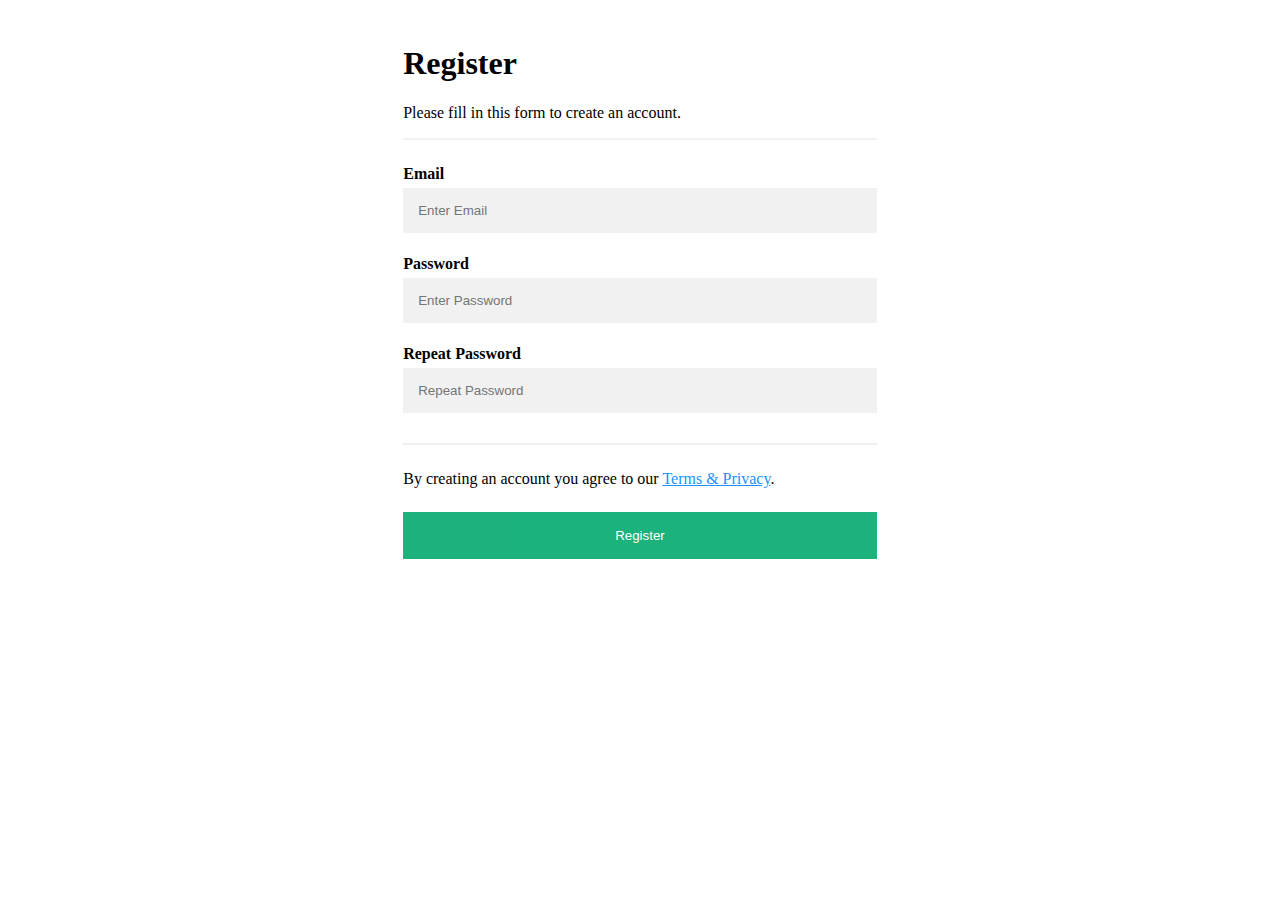
==== frontend/index.html @ 1438cd1e "first commit" ====
<!DOCTYPE html>
<html lang="en">

<head>
    <meta charset="UTF-8">
    <meta http-equiv="X-UA-Compatible" content="IE=edge">
    <meta name="viewport" content="width=device-width, initial-scale=1.0">
    <link rel="stylesheet" href="index.css">
    <title>Document</title>
</head>

<body>
    <div class="main">
        <div class="container">
            <h1>Register</h1>
            <p>Please fill in this form to create an account.</p>
            <label class="error" style="display: none">ERROR</label>
            <hr>
            <label for="email"><b>Email</b></label>
            <input type="text" placeholder="Enter Email" name="email" id="email" required>

            <label for="psw"><b>Password</b></label>
            <input type="password" placeholder="Enter Password" name="psw" id="psw" required>

            <label for="psw-repeat"><b>Repeat Password</b></label>
            <input type="password" placeholder="Repeat Password" name="psw-repeat" id="psw-repeat" required>
            <hr>

            <p>By creating an account you agree to our <a href="#">Terms & Privacy</a>.</p>
            <button type="submit" class="btn">Register</button>
        </div>

    </div>
    <script src="index.js"></script>
</body>

</html>
---- frontend/index.css ----
* {box-sizing: border-box}

/* Add padding to containers */
.container {
  padding: 16px;
}

/* Full-width input fields */
input[type=text], input[type=password] {
  width: 100%;
  padding: 15px;
  margin: 5px 0 22px 0;
  display: inline-block;
  border: none;
  background: #f1f1f1;
}

input[type=text]:focus, input[type=password]:focus {
  background-color: #ddd;
  outline: none;
}

/* Overwrite default styles of hr */
hr {
  border: 1px solid #f1f1f1;
  margin-bottom: 25px;
}

/* Set a style for the submit/register button */
.btn {
  background-color: #04AA6D;
  color: white;
  padding: 16px 20px;
  margin: 8px 0;
  border: none;
  cursor: pointer;
  width: 100%;
  opacity: 0.9;
}

.btn:hover {
  opacity:1;
}

/* Add a blue text color to links */
a {
  color: dodgerblue;
}

/* Set a grey background color and center the text of the "sign in" section */
.signin {
  background-color: #f1f1f1;
  text-align: center;
}
.container {
    width: 40%;
    height: 40%
}

.main {
    display: flex;
  align-items: center;
  justify-content: center;
}

.error {
  color: red;  
  font-size: large;
}
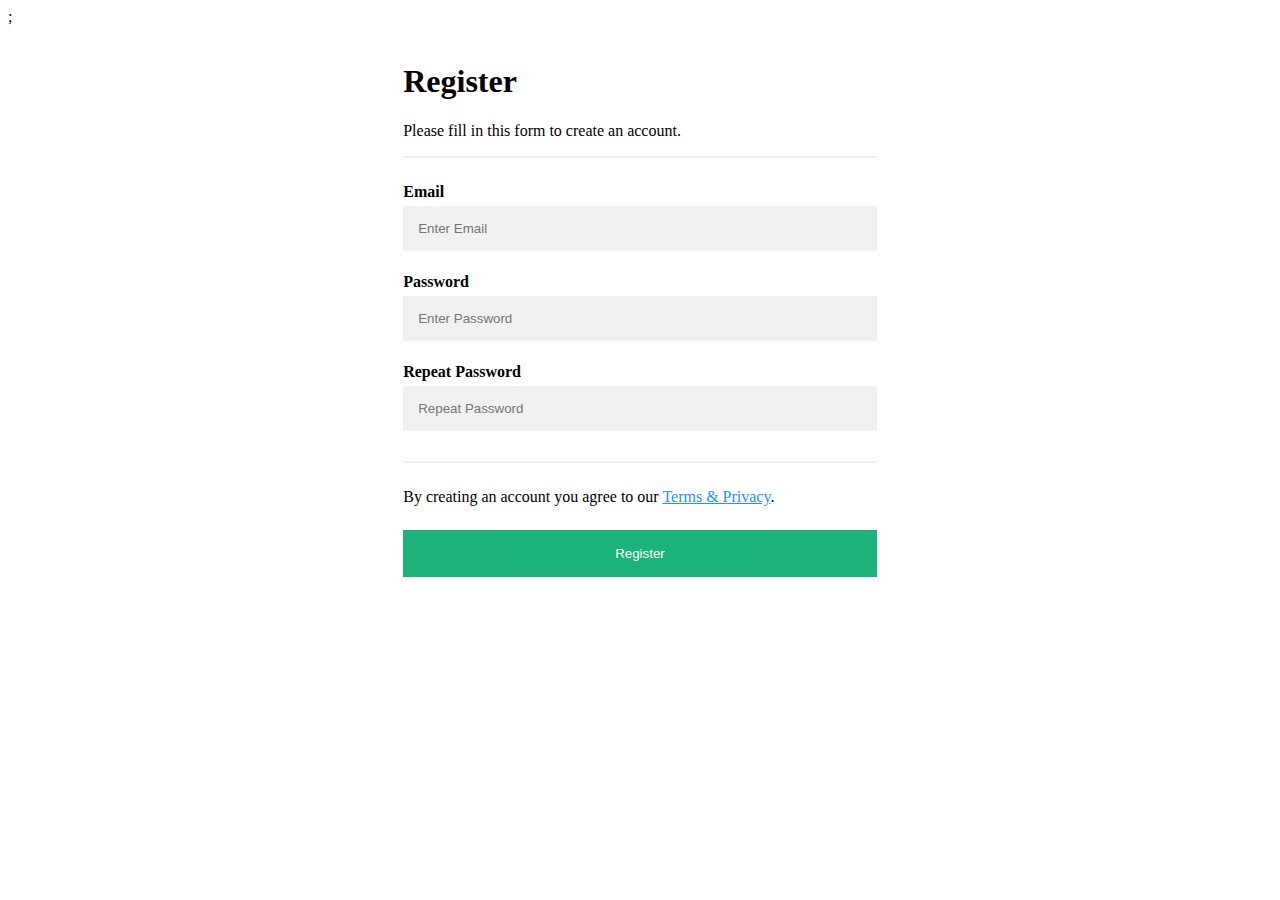
==== commit 85c1dab1: "add mails" ====
--- a/frontend/index.html
+++ b/frontend/index.html
@@ -4,7 +4,7 @@
 <head>
     <meta charset="UTF-8">
     <meta http-equiv="X-UA-Compatible" content="IE=edge">
-    <meta name="viewport" content="width=device-width, initial-scale=1.0">
+    <meta name="viewport" content="width=device-width, initial-scale=1.0">;
     <link rel="stylesheet" href="index.css">
     <title>Document</title>
 </head>
